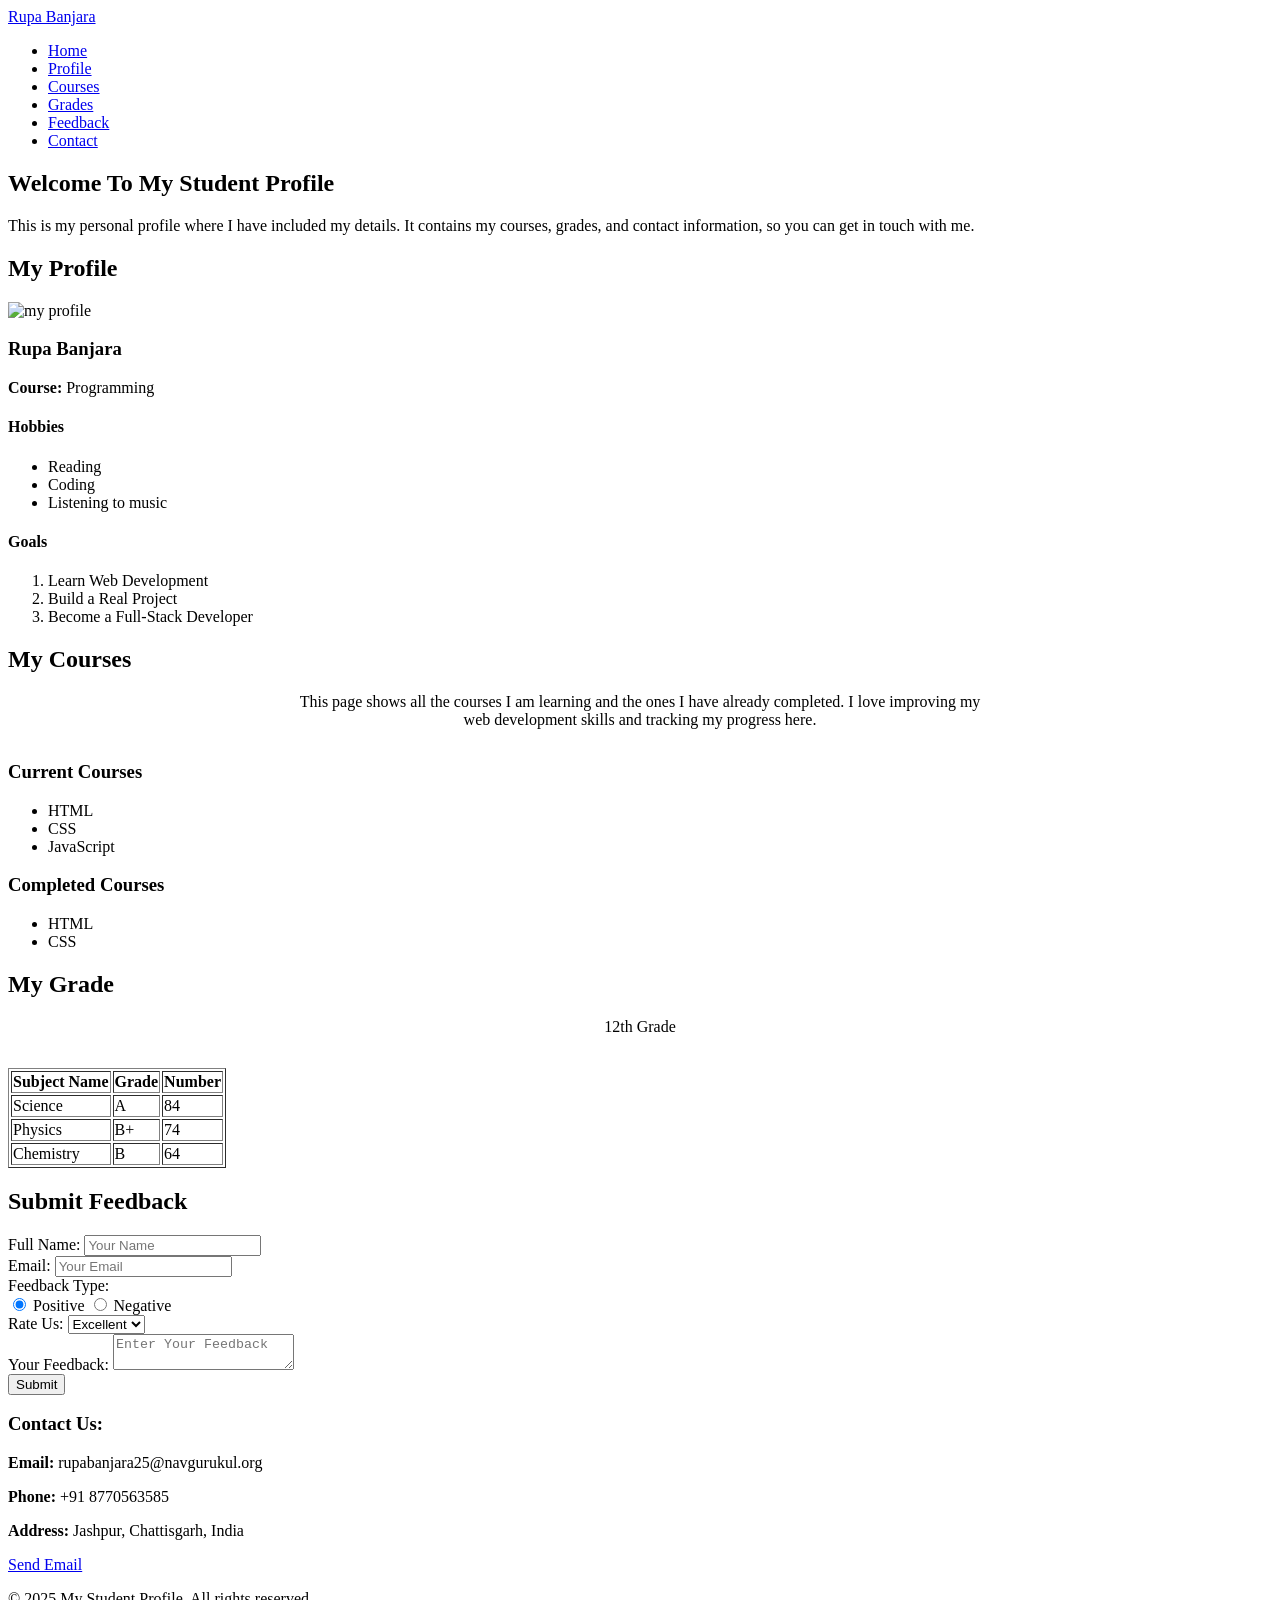
==== index.html @ 925fd501 "Add files via upload" ====
<!DOCTYPE html>
<html lang="en">
<head>
    <meta charset="UTF-8">
    <meta name="viewport" content="width=device-width, initial-scale=1.0">
    <title>Profile</title>
    <link rel="stylesheet" href="index.css">
</head>
<body>
    <header class="main-header">
        <div class="container">
            <a href="#header" class="logo">Rupa Banjara</a>
            <nav class="main-nav">
                <ul>
                    <li><a href="#home" class="active">Home</a></li>
                    <li><a href="#profile">Profile</a></li>
                    <li><a href="#courses">Courses</a></li>
                    <li><a href="#grades">Grades</a></li>
                    <li><a href="#feedback">Feedback</a></li>
                    <li><a href="#contact">Contact</a></li>
                </ul>
            </nav>
        </div>
    </header>
    <main>
        <section id="home" class="hero">
            <h1>Welcome To My Student Profile</h1>
            <p>This is my personal profile where I have included my details. It contains my courses, grades, and contact information, so you can get in touch with me.</p>
        </section>

        <section id="profile" class="container">
            <h2>My Profile</h2>
            <div class="profile-content">
                    <img src="image/profile.png" alt="my profile" title="Rupa Nayak" class="profile-pic"> <div class="profile-details" >
                        <div>
                            <h3>Rupa Banjara</h3>
                            <p><strong>Course:</strong> Programming</p>
                            
                            <h4>Hobbies</h4>
                            <ul>
                                <li>Reading</li>
                                <li>Coding</li>
                                <li>Listening to music</li>
                            </ul>
                            
                            <h4>Goals</h4>
                            <ol>
                                <li>Learn Web Development</li>
                                <li>Build a Real Project</li>
                                <li>Become a Full-Stack Developer</li>
                            </ol>
                        </div>
                   
                </div>
            </div>
        </section>

        <section id="courses" class="container-fluid"> <div class="container">
            <h2>My Courses</h2>
            <p style="text-align:center; max-width: 700px; margin: 0 auto 32px;">
                This page shows all the courses I am learning and the ones I have already completed. I love improving my web development skills and tracking my progress here.
            </p>
            <div class="courses-grid">
                <div class="course-card">
                    <h3>Current Courses</h3>
                    <ul>
                        <li>HTML</li>
                        <li>CSS</li>
                        <li>JavaScript</li>
                    </ul>
                </div>
                <div class="course-card">
                    <h3>Completed Courses</h3>
                    <ul>
                        <li>HTML</li>
                        <li>CSS</li>
                    </ul>
                </div>
            </div>
        </div>
    </section>

    <section id="grades" class="container">
        <h2>My Grade</h2>
        <p style="text-align:center; margin-bottom: 32px;">12th Grade</p>
        <table class="grades-table" border="1">
            <thead>
                <tr>
                    <th>Subject Name</th>
                    <th>Grade</th>
                    <th>Number</th>
                </tr>
            </thead>
            <tbody>
                <tr>
                    <td>Science</td>
                    <td class="grade-a">A</td>
                    <td>84</td>
                </tr>
                <tr>
                    <td>Physics</td>
                    <td class="grade-b">B+</td>
                    <td>74</td>
                </tr>
                <tr>
                    <td>Chemistry</td> 
                    <td class="grade-b">B</td>
                    <td>64</td>
                </tr>
            </tbody>
        </table>
    </section>
    <section id="feedback" class="container-fluid"> <div class="container">
        <h2>Submit Feedback</h2>
        <div class="card feedback-form">
            <form>
                <div class="form-group">
                    <label for="full-name">Full Name:</label>
                    <input type="text" id="full-name" class="form-control" placeholder="Your Name">
                </div>
                <div class="form-group">
                    <label for="email">Email:</label>
                    <input type="email" id="email" class="form-control" placeholder="Your Email">
                </div>
                <div class="form-group">
                    <label>Feedback Type:</label>
                    <div class="radio-group">
                        <span>
                            <input type="radio" id="positive" name="feedback-type" value="Positive" checked>
                            <label for="positive">Positive</label>
                        </span>
                        <span>
                            <input type="radio" id="negative" name="feedback-type" value="Negative">
                            <label for="negative">Negative</label>
                        </span>
                    </div>
                </div>
                <div class="form-group">
                    <label for="rate-us">Rate Us:</label>
                    <select id="rate-us" class="form-control">
                        <option value="Excellent">Excellent</option>
                        <option value="Good">Good</option>
                        <option value="Average">Average</option>
                        <option value="Poor">Poor</option>
                    </select>
                </div>
                <div class="form-group">
                    <label for="feedback-text">Your Feedback:</label>
                    <textarea id="feedback-text" class="form-control" placeholder="Enter Your Feedback"></textarea>
                </div>
                <button type="submit" class="btn-submit">Submit</button>
            </form>
        </div> 
            
     </div>
</section>

<section id="contact" class="container">
    <div class="card contact-card">
        <h3>Contact Us:</h3>
        <p><strong>Email:</strong> rupabanjara25@navgurukul.org</p>
        <p><strong>Phone:</strong> +91 8770563585</p>
        <p><strong>Address:</strong> Jashpur, Chattisgarh, India</p>
        <a href="mailto:rupabanjara25@navgurukul.org" class="email-link">Send Email</a>
    </div>
</section>
    </main>
    <footer class="main-footer">
        <p>&copy; 2025 My Student Profile. All rights reserved.</p>
    </footer>
</body>
</html>
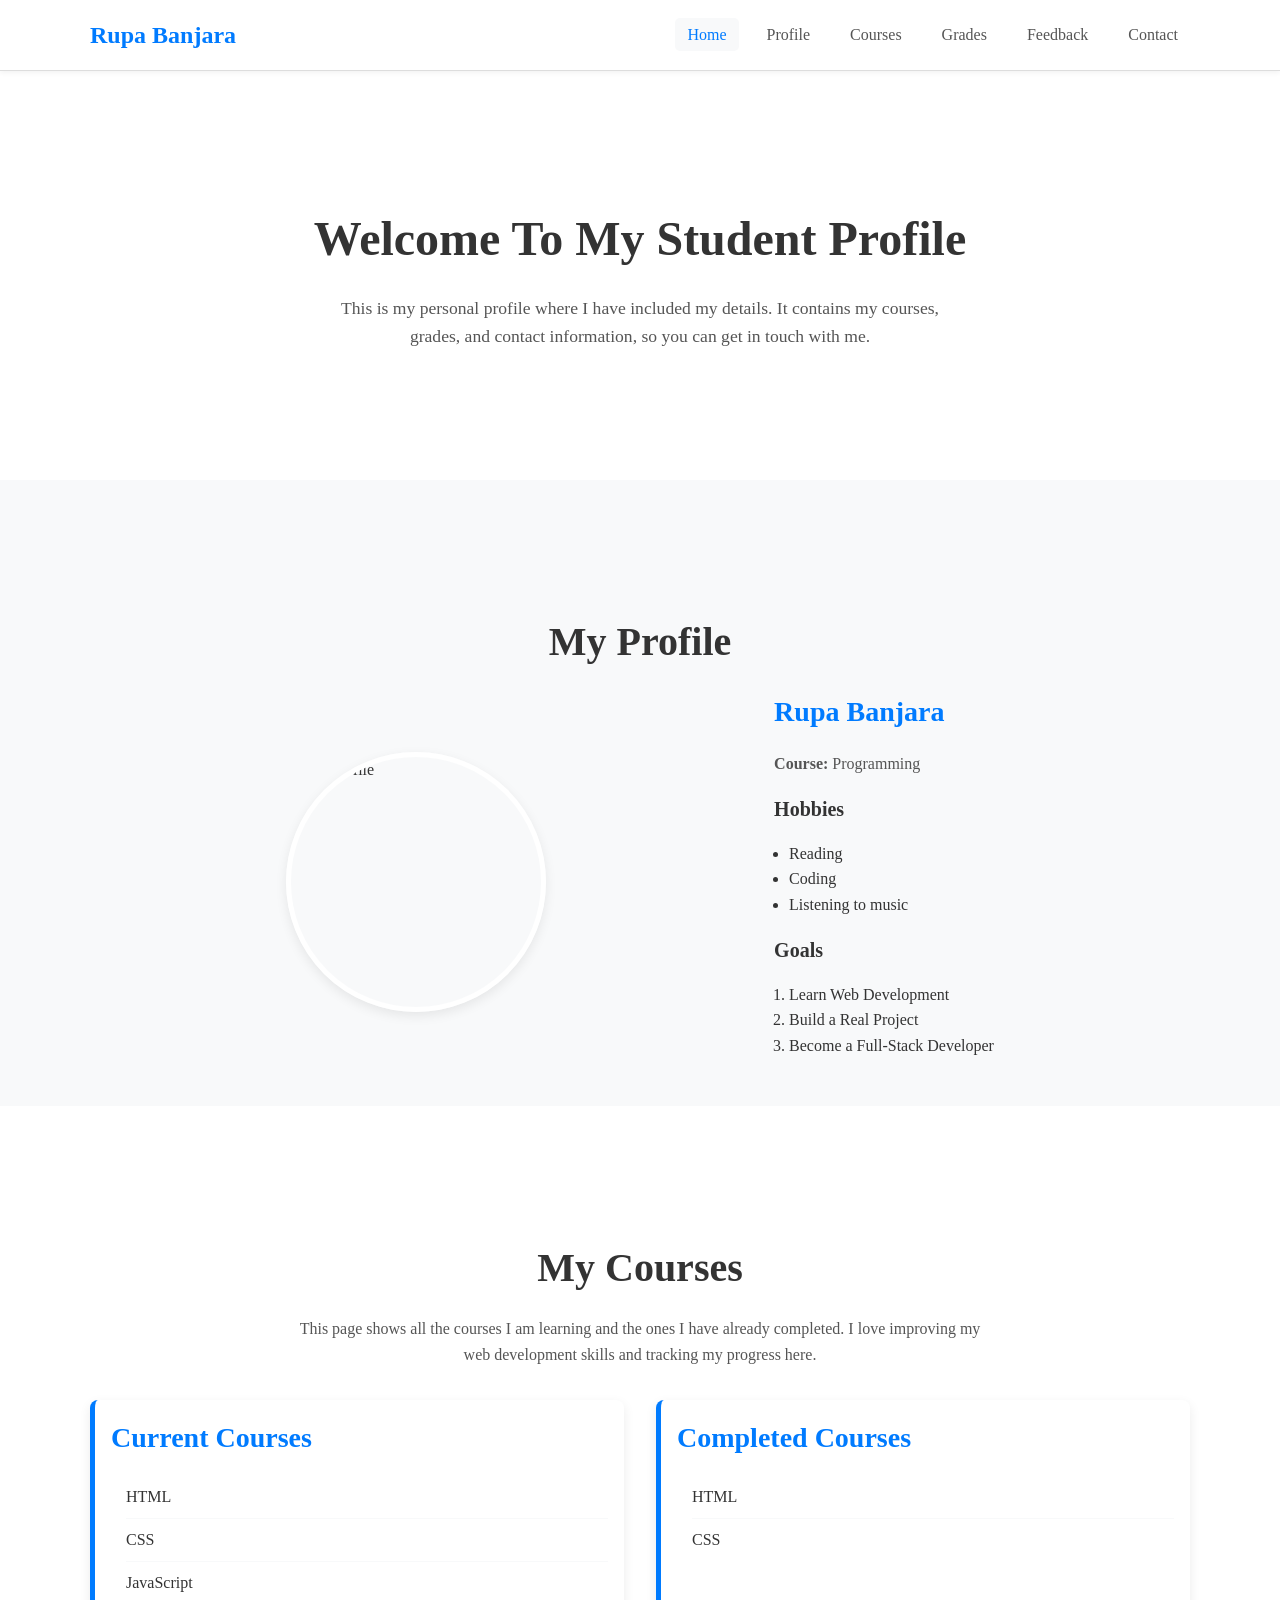
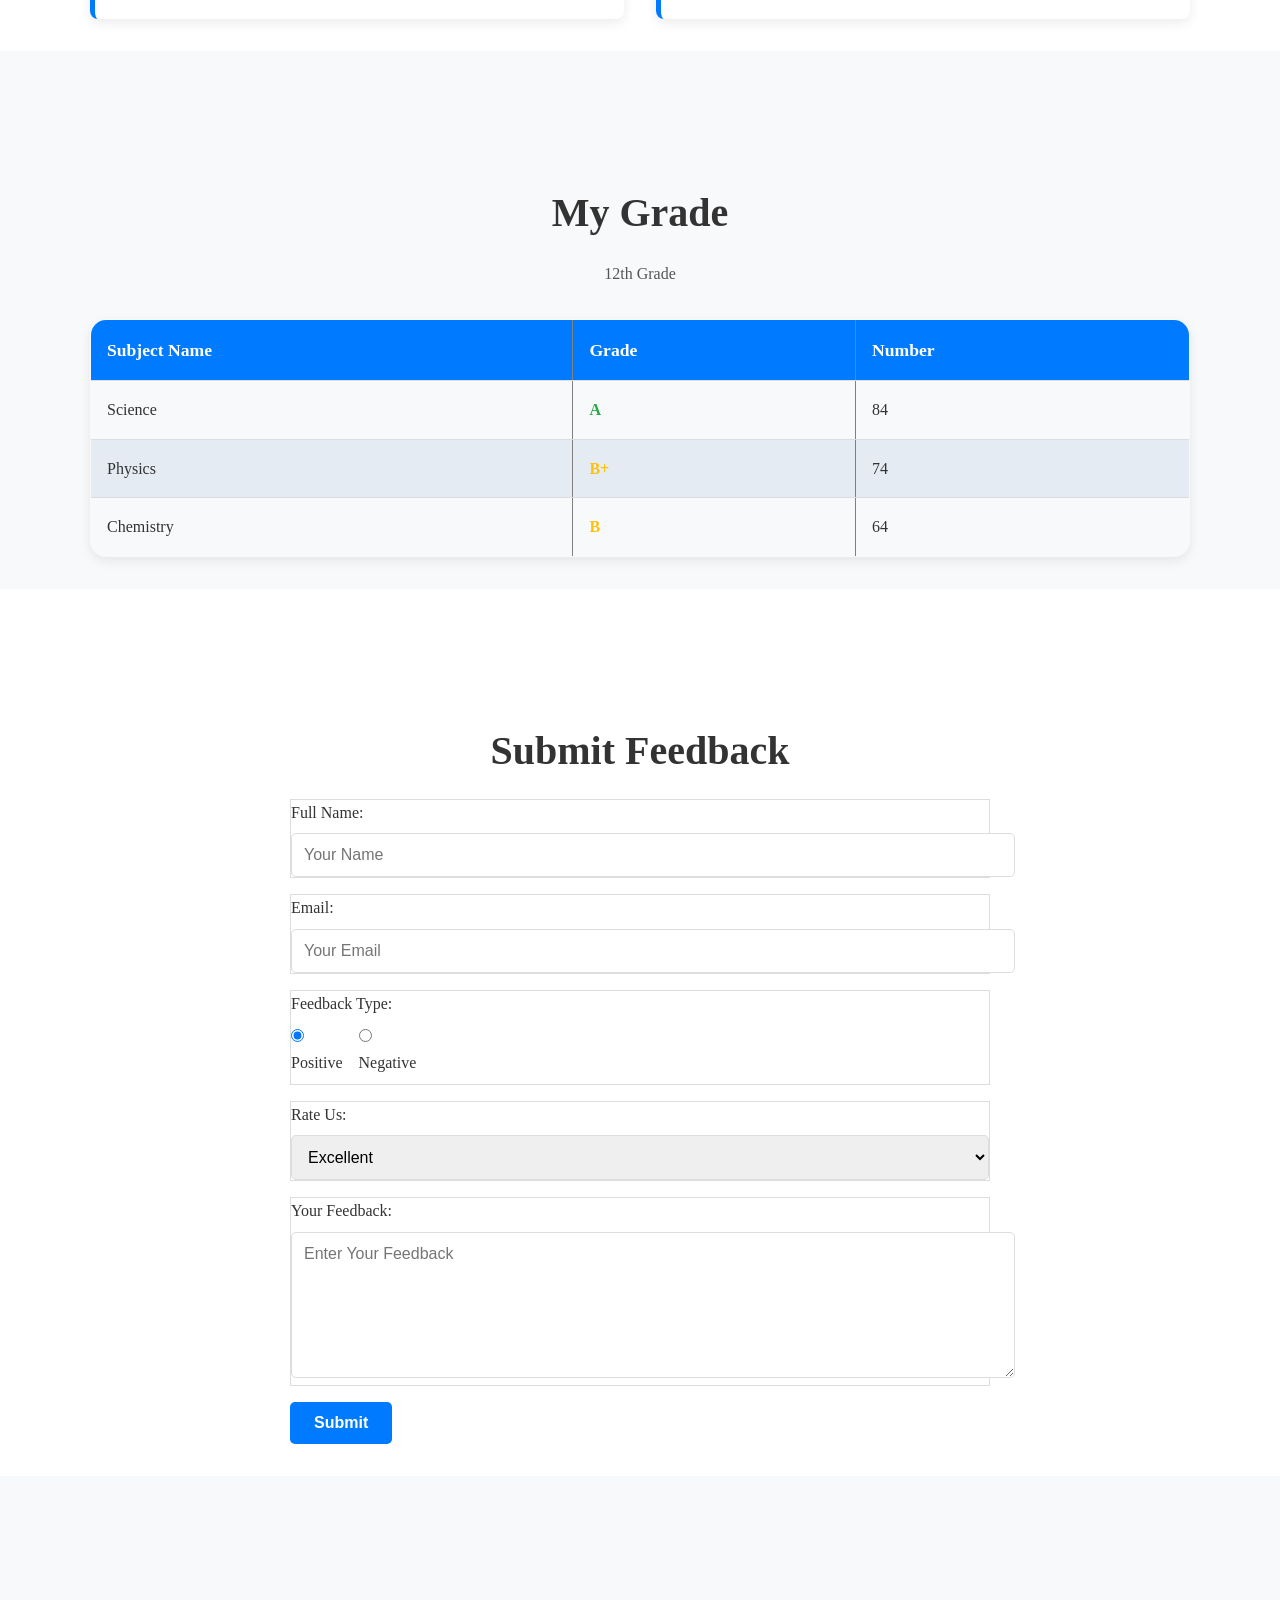
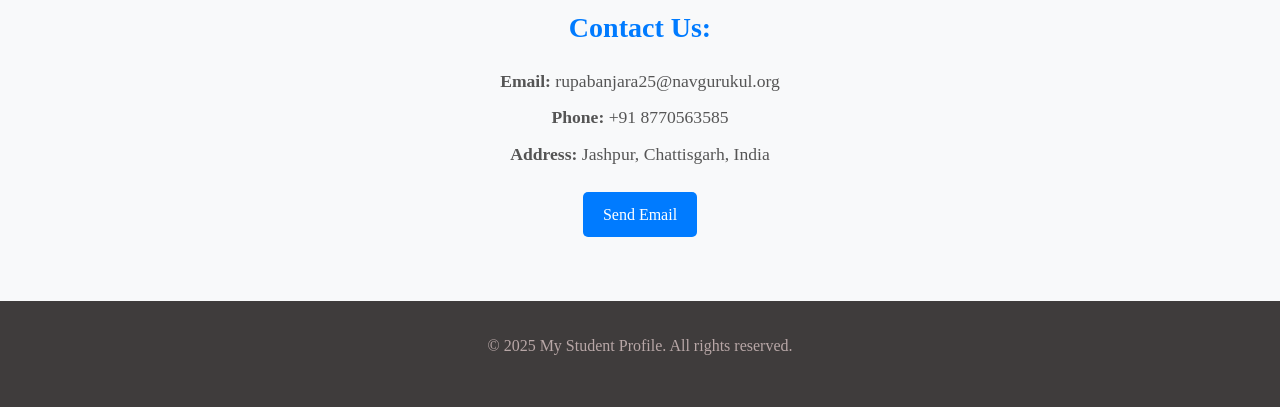
==== commit be703c3f: "Add files via upload" ====
--- a/index.html
+++ b/index.html
@@ -4,7 +4,7 @@
     <meta charset="UTF-8">
     <meta name="viewport" content="width=device-width, initial-scale=1.0">
     <title>Profile</title>
-    <link rel="stylesheet" href="index.css">
+    <link rel="stylesheet" href="style.css">
 </head>
 <body>
     <header class="main-header">
--- a/style.css
+++ b/style.css
@@ -0,0 +1,326 @@
+*{
+    padding: 0;
+    margin: 0;
+    text-decoration: none;
+}
+body{
+    font-family: roboto, 'sans-serif';
+    line-height: 1.6;
+    color:#333;
+    background-color: #f8f9fa;
+}
+html{
+    scroll-behavior: smooth;
+}
+.container{
+    width: 90%;
+    max-width: 1100px;
+    margin: 0 auto;
+    padding: 32px;
+}
+h1, h2, h3, h4{
+    margin-bottom: 16px;
+}
+h2{
+    text-align: center;
+    font-size: 2.5rem;
+    color: #333;
+}
+h3{
+    font-size: 1.75rem;
+    color: #007bff;
+}
+h4{
+    color: #333;
+    font-size: 1.25rem;
+}
+p{
+    margin-bottom: 16px;
+    color: #555;
+}
+ul, ol{
+    margin-left: 15px;
+}
+/*===============/*
+header
+*/
+.main-header {
+        background: #ffffff;
+        border-bottom: 1px solid #ddd;
+        padding: 16px 0;
+        position: sticky;
+        top: 0;
+        z-index: 1000;
+        box-shadow: 0 2px 5px rgba(0,0,0,0.05);
+    }
+    .main-header .container {
+        display: flex;
+        justify-content: space-between;
+        align-items: center;
+        padding: 0 16px;
+        width: 90%;
+        max-width: 1100px;
+    }
+    .main-header .logo {
+        font-size: 1.5rem;
+        color: #007bff;
+        text-decoration: none;
+        font-weight: 700;
+        margin: 0;
+    }
+    .main-nav ul {
+        display: flex;
+        list-style: none;
+    }
+    .main-nav li {
+        margin-left: 16px;
+    }
+    .main-nav a {
+        text-decoration: none;
+        color: #555;
+        font-weight: 500;
+        padding: 8px 12px;
+        border-radius: 5px;
+        transition: all 0.3s ease;
+    }
+    .main-nav a:hover, .main-nav a.active {
+        color: #007bff;
+        background-color:#f8f9fa;
+    }
+/*=====home====*/
+.hero {
+        background: #ffffff;
+        text-align: center;
+        padding: 130px 16px;
+    }
+
+    .hero h1 {
+        font-size: 3rem;
+        margin-bottom: 16px;
+    }
+
+    .hero p {
+        font-size: 1.1rem;
+        max-width: 600px;
+        margin: 0 auto;
+    }
+/*=====profile====*/
+.container{
+padding-top: 130px;
+}
+
+.profile-content {
+        display: flex;
+        align-items: center;
+        justify-content: space-evenly;
+        min-width: 100%;
+        box-sizing: border-box;
+        gap: 32px;
+        
+    }
+
+    .profile-pic {
+        width: 250px;
+        height: 250px;
+        border-radius: 50%;
+        object-fit: cover;
+        border: 5px solid #ffffff;
+        box-shadow: 0 4px 12px rgba(0, 0, 0, 0.08);;
+        cursor: pointer;
+    }
+
+    .profile-details ul, .profile-details ol {
+        margin-bottom: 16px;
+    }
+    /*========course=====*/
+    #courses {
+        background: #ffffff;
+    }
+    
+    .courses-grid {
+        display: flex;
+        gap: 32px;
+    }
+
+    .course-card {
+        flex: 1; 
+        background: #ffffff;
+        border-radius: 8px;
+        padding: 16px;
+        box-shadow:  0 4px 12px rgba(0, 0, 0, 0.08);
+        border-left: 5px solid #007bff;
+    }
+
+    .course-card ul {
+        list-style: none;
+        padding-left: 0;
+    }
+
+    .course-card li {
+        padding: 8px 0;
+        border-bottom: 1px solid #f8f9fa;
+    }
+
+    .course-card li:last-child {
+        border-bottom: none;
+    }
+    
+/*====grade====*/
+.grades-table {
+        width: 100%;
+        border-collapse: collapse;
+        text-align: left;
+        margin: 0 auto;
+        box-shadow: 0 4px 12px rgba(0, 0, 0, 0.08);
+        border-radius: 16px;
+        overflow: hidden; 
+    }
+
+    .grades-table th, .grades-table td {
+        padding: 16px;
+        border-bottom: 1px solid #ddd;
+    }
+
+    .grades-table th {
+        background: #007bff;
+        color: #ffffff;
+        font-size: 1.1rem;
+    }
+
+    .grades-table tr:nth-child(even) {
+        background: #e4ebf3;
+    }
+
+
+    .grades-table tr:hover {
+        background-color: #e9ecef;
+    }
+    
+    .grade-a { color: #28a745; font-weight: bold; }
+    .grade-b { color: #ffc107; font-weight: bold; }
+    /*====submit====*/
+    #feedback {
+         background: #ffffff;
+    }
+    
+    .feedback-form {
+        max-width: 700px;
+        margin: 0 auto;
+    }
+
+    .form-group {
+        margin-bottom: 16px;
+        border: 1px solid #ddd;
+    }
+
+    .form-group label {
+        display: block;
+        margin-bottom: 8px;
+        font-weight: 500;
+    }
+
+    .form-control {
+        width: 100%;
+        padding: 12px;
+        border: 1px solid #ddd;
+        border-radius: 5px;
+        font-family: 'Roboto', sans-serif;
+        font-size: 1rem;
+    }
+
+    .form-control:focus {
+        outline: none;
+        border-color: #007bff;
+        box-shadow: 0 0 5px rgba(0,123,255,0.25);
+    }
+
+    textarea.form-control {
+        resize: vertical;
+        min-height: 120px;
+    }
+    
+    .radio-group {
+        display: flex;
+        gap: 16px;
+    }
+
+    .btn-submit {
+        background: #007bff;
+        color: #ffffff;
+        padding: 12px 24px;
+        border: none;
+        border-radius: 5px;
+        font-size: 1rem;
+        font-weight: 700;
+        cursor: pointer;
+        transition: background-color 0.3s ease;
+    }
+
+    .btn-submit:hover {
+        background: #0056b3;
+    }
+
+    /* =================================
+    contact
+       ================================= */
+    .contact-card {
+        text-align: center;
+        max-width: 500px;
+        margin: 0 auto;
+    }
+    
+    .contact-card p {
+        font-size: 1.1rem;
+        margin-bottom: 8px;
+    }
+    
+    .contact-card .email-link {
+        display: inline-block;
+        margin-top: 16px;
+        background: #007bff;
+        color: #ffffff;
+        padding: 10px 20px;
+        text-decoration: none;
+        border-radius: 5px;
+        font-weight: 500px;
+        transition: background-color 0.3s ease;
+    }
+    
+    .contact-card .email-link:hover {
+         background: #0056b3;
+    }
+    
+    .main-footer {
+        text-align: center;
+        padding: 32px;
+        background:#3f3c3c;
+        margin-top: 32px;
+    }
+    .main-footer p{
+        color: #b8a7a7;
+    }
+    
+/*====responsive====*/
+@media (max-width: 768px) {
+        h2 { font-size: 2rem; }
+        .hero h1 { font-size: 2.5rem; }
+
+        .main-header .container {
+            flex-direction: column;
+            gap: 5px;
+        }
+        
+        .main-nav ul {
+            flex-wrap: wrap;
+            justify-content: center;
+        }
+
+        .profile-content {
+            flex-direction: column;
+            text-align: center;
+        }
+
+        .courses-grid {
+            flex-direction: column;
+        }
+    }
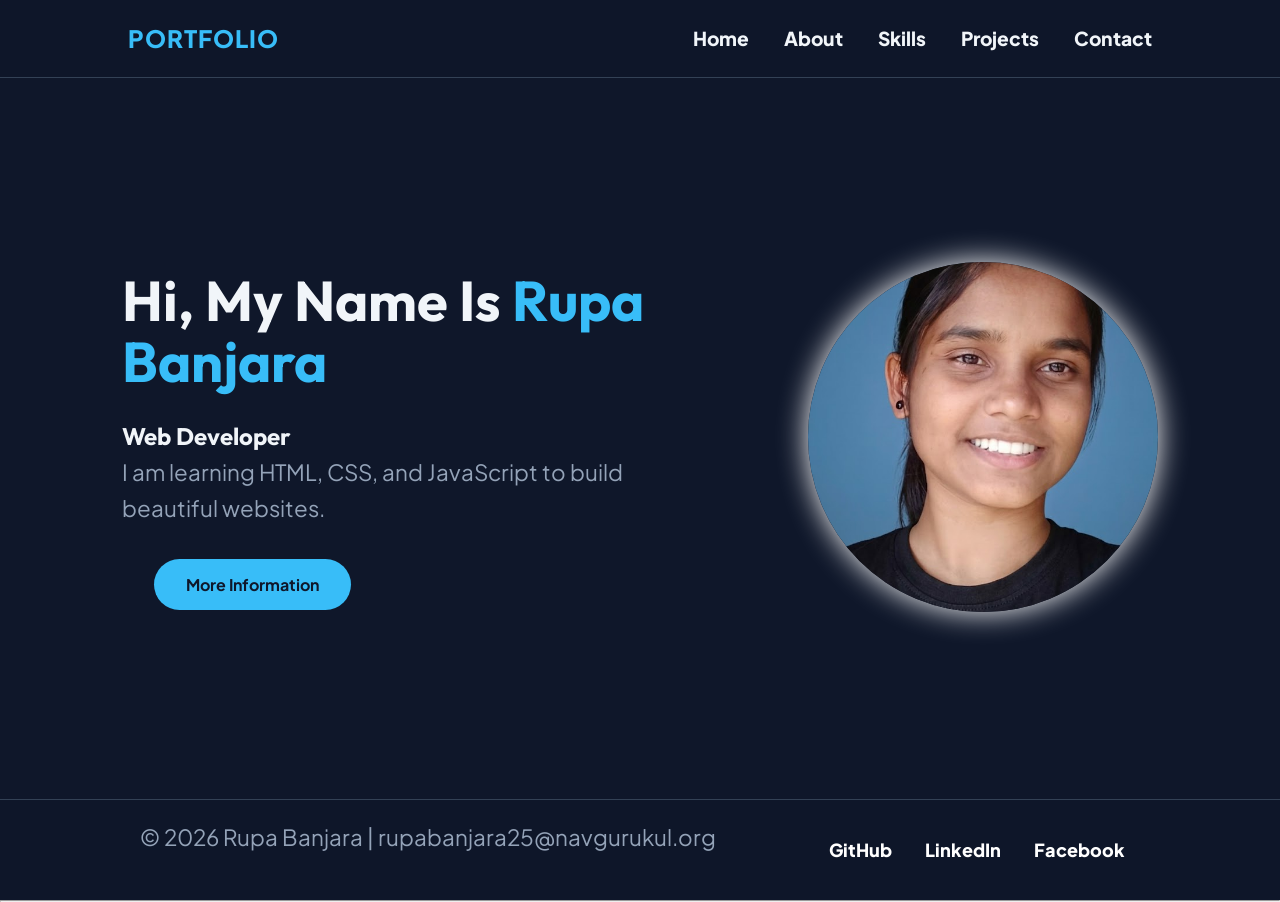
==== commit 8165ff7f: "Add files via upload" ====
--- a/index.html
+++ b/index.html
@@ -1,172 +1,65 @@
-<!DOCTYPE html>
+<!doctype html>
 <html lang="en">
-<head>
-    <meta charset="UTF-8">
-    <meta name="viewport" content="width=device-width, initial-scale=1.0">
-    <title>Profile</title>
-    <link rel="stylesheet" href="style.css">
-</head>
-<body>
-    <header class="main-header">
-        <div class="container">
-            <a href="#header" class="logo">Rupa Banjara</a>
-            <nav class="main-nav">
-                <ul>
-                    <li><a href="#home" class="active">Home</a></li>
-                    <li><a href="#profile">Profile</a></li>
-                    <li><a href="#courses">Courses</a></li>
-                    <li><a href="#grades">Grades</a></li>
-                    <li><a href="#feedback">Feedback</a></li>
-                    <li><a href="#contact">Contact</a></li>
-                </ul>
-            </nav>
+  <head>
+    <meta charset="UTF-8" />
+    <meta name="viewport" content="width=device-width, initial-scale=1.0" />
+    <meta
+      name="description"
+      content="Portfolio of Rupa Banjara - Passionate Frontend Developer specializing in interactive and responsive web applications."
+    />
+    <title>Rupa Banjara | Portfolio</title>
+    <link rel="stylesheet" href="style.css" />
+    <!-- <link rel="preconnect" href="https://fonts.googleapis.com">
+    <link rel="preconnect" href="https://fonts.gstatic.com" crossorigin> -->
+    <link
+      href="https://fonts.googleapis.com/css2?family=Outfit:wght@300;400;600;800&family=Plus+Jakarta+Sans:wght@400;500;700&display=swap"
+      rel="stylesheet"
+    />
+  </head>
+
+  <body>
+    <header>
+      <div class="logo">Portfolio</div>
+      <nav>
+        <a href="index.html">Home</a>
+        <a href="about.html">About</a>
+        <a href="skill.html">Skills</a>
+        <a href="project.html">Projects</a>
+        <a href="contact.html">Contact</a>
+      </nav>
+    </header>
+
+    <main>
+      <section id="home">
+        <div class="hero-content">
+          <div class="hero-text">
+            <h1>Hi, My Name Is <span class="highlight">Rupa Banjara</span></h1>
+
+            <h2>Web Developer</h2>
+            <p>
+              I am learning HTML, CSS, and JavaScript to build beautiful
+              websites.
+            </p>
+            <a href="about.html" class="btn">More Information</a>
+          </div>
+          <div class="hero-image">
+            <img src="rupa.jpeg" alt="Rupa Banjara Profile" />
+          </div>
         </div>
-    </header>
-    <main>
-        <section id="home" class="hero">
-            <h1>Welcome To My Student Profile</h1>
-            <p>This is my personal profile where I have included my details. It contains my courses, grades, and contact information, so you can get in touch with me.</p>
-        </section>
+      </section>
 
-        <section id="profile" class="container">
-            <h2>My Profile</h2>
-            <div class="profile-content">
-                    <img src="image/profile.png" alt="my profile" title="Rupa Nayak" class="profile-pic"> <div class="profile-details" >
-                        <div>
-                            <h3>Rupa Banjara</h3>
-                            <p><strong>Course:</strong> Programming</p>
-                            
-                            <h4>Hobbies</h4>
-                            <ul>
-                                <li>Reading</li>
-                                <li>Coding</li>
-                                <li>Listening to music</li>
-                            </ul>
-                            
-                            <h4>Goals</h4>
-                            <ol>
-                                <li>Learn Web Development</li>
-                                <li>Build a Real Project</li>
-                                <li>Become a Full-Stack Developer</li>
-                            </ol>
-                        </div>
-                   
-                </div>
-            </div>
-        </section>
+      <hr />
+    </main>
+    <footer class="footer">
+    <div class="footer-content">
+        <p>© 2026 Rupa Banjara | rupabanjara25@navgurukul.org</p>
 
-        <section id="courses" class="container-fluid"> <div class="container">
-            <h2>My Courses</h2>
-            <p style="text-align:center; max-width: 700px; margin: 0 auto 32px;">
-                This page shows all the courses I am learning and the ones I have already completed. I love improving my web development skills and tracking my progress here.
-            </p>
-            <div class="courses-grid">
-                <div class="course-card">
-                    <h3>Current Courses</h3>
-                    <ul>
-                        <li>HTML</li>
-                        <li>CSS</li>
-                        <li>JavaScript</li>
-                    </ul>
-                </div>
-                <div class="course-card">
-                    <h3>Completed Courses</h3>
-                    <ul>
-                        <li>HTML</li>
-                        <li>CSS</li>
-                    </ul>
-                </div>
-            </div>
+        <div class="social-links">
+            <a href="https://github.com/rupabanjara25-ship-it" >GitHub</a>
+            <a href="https://www.linkedin.com/in/rupa-banjara-2b082238a/">LinkedIn</a>
+            <a href="https://facebook.com/yourprofile">Facebook</a>
         </div>
-    </section>
-
-    <section id="grades" class="container">
-        <h2>My Grade</h2>
-        <p style="text-align:center; margin-bottom: 32px;">12th Grade</p>
-        <table class="grades-table" border="1">
-            <thead>
-                <tr>
-                    <th>Subject Name</th>
-                    <th>Grade</th>
-                    <th>Number</th>
-                </tr>
-            </thead>
-            <tbody>
-                <tr>
-                    <td>Science</td>
-                    <td class="grade-a">A</td>
-                    <td>84</td>
-                </tr>
-                <tr>
-                    <td>Physics</td>
-                    <td class="grade-b">B+</td>
-                    <td>74</td>
-                </tr>
-                <tr>
-                    <td>Chemistry</td> 
-                    <td class="grade-b">B</td>
-                    <td>64</td>
-                </tr>
-            </tbody>
-        </table>
-    </section>
-    <section id="feedback" class="container-fluid"> <div class="container">
-        <h2>Submit Feedback</h2>
-        <div class="card feedback-form">
-            <form>
-                <div class="form-group">
-                    <label for="full-name">Full Name:</label>
-                    <input type="text" id="full-name" class="form-control" placeholder="Your Name">
-                </div>
-                <div class="form-group">
-                    <label for="email">Email:</label>
-                    <input type="email" id="email" class="form-control" placeholder="Your Email">
-                </div>
-                <div class="form-group">
-                    <label>Feedback Type:</label>
-                    <div class="radio-group">
-                        <span>
-                            <input type="radio" id="positive" name="feedback-type" value="Positive" checked>
-                            <label for="positive">Positive</label>
-                        </span>
-                        <span>
-                            <input type="radio" id="negative" name="feedback-type" value="Negative">
-                            <label for="negative">Negative</label>
-                        </span>
-                    </div>
-                </div>
-                <div class="form-group">
-                    <label for="rate-us">Rate Us:</label>
-                    <select id="rate-us" class="form-control">
-                        <option value="Excellent">Excellent</option>
-                        <option value="Good">Good</option>
-                        <option value="Average">Average</option>
-                        <option value="Poor">Poor</option>
-                    </select>
-                </div>
-                <div class="form-group">
-                    <label for="feedback-text">Your Feedback:</label>
-                    <textarea id="feedback-text" class="form-control" placeholder="Enter Your Feedback"></textarea>
-                </div>
-                <button type="submit" class="btn-submit">Submit</button>
-            </form>
-        </div> 
-            
-     </div>
-</section>
-
-<section id="contact" class="container">
-    <div class="card contact-card">
-        <h3>Contact Us:</h3>
-        <p><strong>Email:</strong> rupabanjara25@navgurukul.org</p>
-        <p><strong>Phone:</strong> +91 8770563585</p>
-        <p><strong>Address:</strong> Jashpur, Chattisgarh, India</p>
-        <a href="mailto:rupabanjara25@navgurukul.org" class="email-link">Send Email</a>
     </div>
-</section>
-    </main>
-    <footer class="main-footer">
-        <p>&copy; 2025 My Student Profile. All rights reserved.</p>
-    </footer>
-</body>
-</html>+</footer>
+  </body>
+</html>
--- a/style.css
+++ b/style.css
@@ -1,326 +1,392 @@
-*{
+
+:root {
+    --primary: #38bdf8;
+    --primary-hover: #0ea5e9;
+    --bg-dark: #0f172a;
+    --bg-card: #1e293b;
+    --text-main: #f1f5f9;
+    --text-muted: #94a3b8;
+    --border: #334155;
+    --transition: all 0.3s ease;
+}
+
+* {
+    margin: 0;
     padding: 0;
-    margin: 0;
-    text-decoration: none;
-}
-body{
-    font-family: roboto, 'sans-serif';
+    box-sizing: border-box;
+}
+
+body {
+    background-color: var(--bg-dark);
+    color: var(--text-main);
+    font-family: 'Plus Jakarta Sans', sans-serif;
     line-height: 1.6;
-    color:#333;
-    background-color: #f8f9fa;
-}
-html{
-    scroll-behavior: smooth;
-}
-.container{
-    width: 90%;
+}
+
+h1, h2, h3 {
+    font-family: 'Outfit', sans-serif;
+}
+
+.container {
     max-width: 1100px;
     margin: 0 auto;
-    padding: 32px;
-}
-h1, h2, h3, h4{
-    margin-bottom: 16px;
-}
-h2{
+    padding: 0 2rem;
+}
+
+
+header {
+    background-color: rgba(15, 23, 42, 0.9);
+    backdrop-filter: blur(10px);
+    position: fixed;
+    top: 0;
+    width: 100%;
+    z-index: 1000;
+    display: flex;
+    justify-content: space-between;
+    align-items: center;
+    padding: 1.2rem 10%;
+    border-bottom: 1px solid var(--border);
+}
+
+.logo {
+    font-size: 1.5rem;
+    font-weight: 800;
+    color: var(--primary);
+    text-transform: uppercase;
+    letter-spacing: 1px;
+}
+
+ a {
+    color: var(--text-main);
+    text-decoration: none;
+    margin-left: 2rem;
+    font-size: 1.2rem;
+    font-weight: 800;
+    transition: var(--transition);
+}
+
+nav a:hover {
+    color: var(--primary);
+}
+
+
+#home {
+    min-height: 100vh;
+    display: flex;
+    align-items: center;
+    justify-content: center;
+    padding-top: 80px;
+}
+
+.hero-content {
+    display: flex;
+    align-items: center;
+    gap: 4rem;
+    max-width: 1100px;
+    margin: 0 auto;
+    padding: 0 2rem;
+    border: none;
+}
+
+.hero-text h1 {
+    font-size: 3.5rem;
+    line-height: 1.1;
+    margin-bottom: 1.5rem;
+}
+
+.highlight {
+    color: var(--primary);
+}
+
+p{
+    color: var(--text-muted);
+    font-size: 1.4rem;
+    margin-bottom: 1.5rem;
+}
+
+
+.hero-text p {
+    max-width: 600px;
+    margin-bottom: 2rem;
+}
+
+.hero-image img {
+    width: 350px;
+    height: 350px;
+    border-radius: 50%;
+    object-fit: cover;
+    box-shadow: 0px 0px 30px 0px white;
+    
+}
+
+
+.about-content {
+    padding: 2rem;
+    display: flex;
+    justify-content: space-between;
+    align-items: center;
+    gap: 3rem;
+    background-color: rgba(30, 41, 59, 0.8);
+    width: 100%;
+    border-radius: 10px;
+    flex-wrap: wrap;
+}
+
+.about-box {
+    flex: 1 1 320px;
+}
+
+.about-img {
+    display: flex;
+    justify-content: center;
+    gap: 4rem;
+    max-height: 60vh;
+}
+
+.about-content img {
+    width: 150%;
+    max-width: 450px;
+    height:  auto;
+    border-radius: 10px;
+    object-fit: cover;
+}
+
+
+@media (max-width: 600px) {
+    .about-content {
+        gap: 1.5rem;
+        text-align: center;
+    }
+
+    .about-content img {
+        max-width: 220px;
+    }
+}
+
+section {
+    padding: 100px 0;
+}
+
+.section-title {
     text-align: center;
     font-size: 2.5rem;
-    color: #333;
-}
-h3{
-    font-size: 1.75rem;
-    color: #007bff;
-}
-h4{
-    color: #333;
-    font-size: 1.25rem;
-}
-p{
-    margin-bottom: 16px;
-    color: #555;
-}
-ul, ol{
-    margin-left: 15px;
-}
-/*===============/*
-header
-*/
-.main-header {
-        background: #ffffff;
-        border-bottom: 1px solid #ddd;
-        padding: 16px 0;
-        position: sticky;
-        top: 0;
-        z-index: 1000;
-        box-shadow: 0 2px 5px rgba(0,0,0,0.05);
-    }
-    .main-header .container {
-        display: flex;
-        justify-content: space-between;
-        align-items: center;
-        padding: 0 16px;
-        width: 90%;
-        max-width: 1100px;
-    }
-    .main-header .logo {
-        font-size: 1.5rem;
-        color: #007bff;
-        text-decoration: none;
-        font-weight: 700;
-        margin: 0;
-    }
-    .main-nav ul {
-        display: flex;
-        list-style: none;
-    }
-    .main-nav li {
-        margin-left: 16px;
-    }
-    .main-nav a {
-        text-decoration: none;
-        color: #555;
-        font-weight: 500;
-        padding: 8px 12px;
-        border-radius: 5px;
-        transition: all 0.3s ease;
-    }
-    .main-nav a:hover, .main-nav a.active {
-        color: #007bff;
-        background-color:#f8f9fa;
-    }
-/*=====home====*/
-.hero {
-        background: #ffffff;
+    margin-bottom: 3rem;
+    position: relative;
+}
+
+.section-title::after {
+    content: '';
+    display: block;
+    width: 50px;
+    height: 3px;
+    background: var(--primary);
+    margin: 10px auto;
+}
+
+
+.skills-grid {
+    display: grid;
+    grid-template-columns: repeat(auto-fit, minmax(300px, 1fr));
+    gap: 2rem;
+    margin-bottom: 2rem;
+}
+
+.skill-card {
+    background: var(--bg-card);
+    padding: 2rem;
+    border-radius: 20px;
+    border: 1px solid var(--border);
+    transition: var(--transition);
+    text-align: left;
+}
+
+.skill-card:hover {
+    transform: translateY(-5px);
+    border-color: var(--primary);
+}
+
+.skill-icon img{
+ object-fit: contain;
+ height: 10%;
+ width: 100%;
+}
+
+.skill-card h3 {
+    font-size: 1.5rem;
+    margin-bottom: 1.2rem;
+    color: var(--primary);
+}
+
+.skill-card ul {
+    list-style: none;
+}
+
+.skill-card li {
+    margin-bottom: 0.8rem;
+    color: var(--text-muted);
+    font-size: 1.4rem;
+}
+
+.skill-card li strong {
+    color: var(--text-main);
+}
+
+
+.project-grid {
+    display: grid;
+    grid-template-columns: repeat(auto-fit, minmax(300px, 1fr));
+    gap: 3rem;
+    margin-bottom: 3rem;
+      width: 110%;
+
+}
+
+.project-card {
+    background: var(--bg-card);
+    border-radius: 15px;
+    overflow: hidden;
+    border: 1px solid var(--border);
+    transition: var(--transition);
+}
+
+.project-card:hover {
+    transform: scale(1.02);
+    box-shadow: 0 10px 30px rgba(0,0,0,0.3);
+    border-color: var(--primary);
+}
+
+.project-img {
+    height: 200px;
+    background-size: cover;
+    background-position: center;
+    display: flex;
+    align-items: center;
+    justify-content: center;
+}
+
+.placeholder-icon img{
+    font-size: 4rem;
+    height: 5%;
+    width: 100%;
+}
+
+.project-info {
+    padding: 1.5rem;
+}
+
+.project-info h3 {
+    margin-bottom: 0.5rem;
+}
+
+
+
+.project-link {
+    color: var(--primary);
+    text-decoration: none;
+    font-weight: bold;
+    font-size: 0.9rem;
+}
+
+.contact-form {
+    max-width: 600px;
+    margin: 0 auto;
+    background: var(--bg-card);
+    padding: 3rem;
+    border-radius: 20px;
+    border: 1px solid var(--border);
+}
+
+.form-group {
+    margin-bottom: 1.5rem;
+}
+
+input, textarea {
+    width: 100%;
+    padding: 1rem;
+    background: var(--bg-dark);
+    border: 1px solid var(--border);
+    border-radius: 10px;
+    color: white;
+    font-family: inherit;
+    outline: none;
+    transition: var(--transition);
+}
+
+input:focus, textarea:focus {
+    border-color: var(--primary);
+}
+
+
+.btn {
+    display: inline-block;
+    background: var(--primary);
+    color: var(--bg-dark);
+    padding: 0.8rem 2rem;
+    border-radius: 50px;
+    text-decoration: none;
+    font-weight: 700;
+    transition: var(--transition);
+    border: none;
+    cursor: pointer;
+    font-size: 1rem;
+}
+
+.btn:hover {
+    background: var(--primary-hover);
+    transform: translateY(-2px);
+    box-shadow: 0 5px 15px rgba(56, 189, 248, 0.4);
+}
+.footer {
+    color: white;
+    padding: 20px 0;
+    text-align: center;
+    background-color: rgba(15, 23, 42, 0.9);
+    backdrop-filter: blur(10px);
+    position: fixed;
+    bottom: 0;
+    left: 0;
+    right: 0;
+    border-top: 1px solid var(--border);
+}
+
+.footer-content {
+    max-width: 1000px;
+    margin: auto;
+    display: flex;
+    justify-content: space-between;
+    align-items: center;
+}
+
+
+
+.social-links a {
+    color: white;
+    text-decoration: none;
+    margin: 0 15px;
+    font-size: 18px;
+}
+
+.social-links a:hover {
+    color: teal;
+}
+  
+
+
+@media (max-width: 968px) {
+    .hero-content {
+        flex-direction: column-reverse;
         text-align: center;
-        padding: 130px 16px;
-    }
-
-    .hero h1 {
-        font-size: 3rem;
-        margin-bottom: 16px;
-    }
-
-    .hero p {
-        font-size: 1.1rem;
-        max-width: 600px;
-        margin: 0 auto;
-    }
-/*=====profile====*/
-.container{
-padding-top: 130px;
-}
-
-.profile-content {
-        display: flex;
-        align-items: center;
-        justify-content: space-evenly;
-        min-width: 100%;
-        box-sizing: border-box;
-        gap: 32px;
-        
-    }
-
-    .profile-pic {
+    }
+    .hero-text h1 {
+        font-size: 2.5rem;
+    }
+    .hero-image img {
         width: 250px;
         height: 250px;
-        border-radius: 50%;
-        object-fit: cover;
-        border: 5px solid #ffffff;
-        box-shadow: 0 4px 12px rgba(0, 0, 0, 0.08);;
-        cursor: pointer;
-    }
-
-    .profile-details ul, .profile-details ol {
-        margin-bottom: 16px;
-    }
-    /*========course=====*/
-    #courses {
-        background: #ffffff;
-    }
-    
-    .courses-grid {
-        display: flex;
-        gap: 32px;
-    }
-
-    .course-card {
-        flex: 1; 
-        background: #ffffff;
-        border-radius: 8px;
-        padding: 16px;
-        box-shadow:  0 4px 12px rgba(0, 0, 0, 0.08);
-        border-left: 5px solid #007bff;
-    }
-
-    .course-card ul {
-        list-style: none;
-        padding-left: 0;
-    }
-
-    .course-card li {
-        padding: 8px 0;
-        border-bottom: 1px solid #f8f9fa;
-    }
-
-    .course-card li:last-child {
-        border-bottom: none;
-    }
-    
-/*====grade====*/
-.grades-table {
-        width: 100%;
-        border-collapse: collapse;
-        text-align: left;
-        margin: 0 auto;
-        box-shadow: 0 4px 12px rgba(0, 0, 0, 0.08);
-        border-radius: 16px;
-        overflow: hidden; 
-    }
-
-    .grades-table th, .grades-table td {
-        padding: 16px;
-        border-bottom: 1px solid #ddd;
-    }
-
-    .grades-table th {
-        background: #007bff;
-        color: #ffffff;
-        font-size: 1.1rem;
-    }
-
-    .grades-table tr:nth-child(even) {
-        background: #e4ebf3;
-    }
-
-
-    .grades-table tr:hover {
-        background-color: #e9ecef;
-    }
-    
-    .grade-a { color: #28a745; font-weight: bold; }
-    .grade-b { color: #ffc107; font-weight: bold; }
-    /*====submit====*/
-    #feedback {
-         background: #ffffff;
-    }
-    
-    .feedback-form {
-        max-width: 700px;
-        margin: 0 auto;
-    }
-
-    .form-group {
-        margin-bottom: 16px;
-        border: 1px solid #ddd;
-    }
-
-    .form-group label {
-        display: block;
-        margin-bottom: 8px;
-        font-weight: 500;
-    }
-
-    .form-control {
-        width: 100%;
-        padding: 12px;
-        border: 1px solid #ddd;
-        border-radius: 5px;
-        font-family: 'Roboto', sans-serif;
-        font-size: 1rem;
-    }
-
-    .form-control:focus {
-        outline: none;
-        border-color: #007bff;
-        box-shadow: 0 0 5px rgba(0,123,255,0.25);
-    }
-
-    textarea.form-control {
-        resize: vertical;
-        min-height: 120px;
-    }
-    
-    .radio-group {
-        display: flex;
-        gap: 16px;
-    }
-
-    .btn-submit {
-        background: #007bff;
-        color: #ffffff;
-        padding: 12px 24px;
-        border: none;
-        border-radius: 5px;
-        font-size: 1rem;
-        font-weight: 700;
-        cursor: pointer;
-        transition: background-color 0.3s ease;
-    }
-
-    .btn-submit:hover {
-        background: #0056b3;
-    }
-
-    /* =================================
-    contact
-       ================================= */
-    .contact-card {
-        text-align: center;
-        max-width: 500px;
-        margin: 0 auto;
-    }
-    
-    .contact-card p {
-        font-size: 1.1rem;
-        margin-bottom: 8px;
-    }
-    
-    .contact-card .email-link {
-        display: inline-block;
-        margin-top: 16px;
-        background: #007bff;
-        color: #ffffff;
-        padding: 10px 20px;
-        text-decoration: none;
-        border-radius: 5px;
-        font-weight: 500px;
-        transition: background-color 0.3s ease;
-    }
-    
-    .contact-card .email-link:hover {
-         background: #0056b3;
-    }
-    
-    .main-footer {
-        text-align: center;
-        padding: 32px;
-        background:#3f3c3c;
-        margin-top: 32px;
-    }
-    .main-footer p{
-        color: #b8a7a7;
-    }
-    
-/*====responsive====*/
-@media (max-width: 768px) {
-        h2 { font-size: 2rem; }
-        .hero h1 { font-size: 2.5rem; }
-
-        .main-header .container {
-            flex-direction: column;
-            gap: 5px;
-        }
-        
-        .main-nav ul {
-            flex-wrap: wrap;
-            justify-content: center;
-        }
-
-        .profile-content {
-            flex-direction: column;
-            text-align: center;
-        }
-
-        .courses-grid {
-            flex-direction: column;
-        }
-    }+    }
+    nav {
+        display: none; /* In a real app we'd add a burger menu */
+    }
+}
+
+
